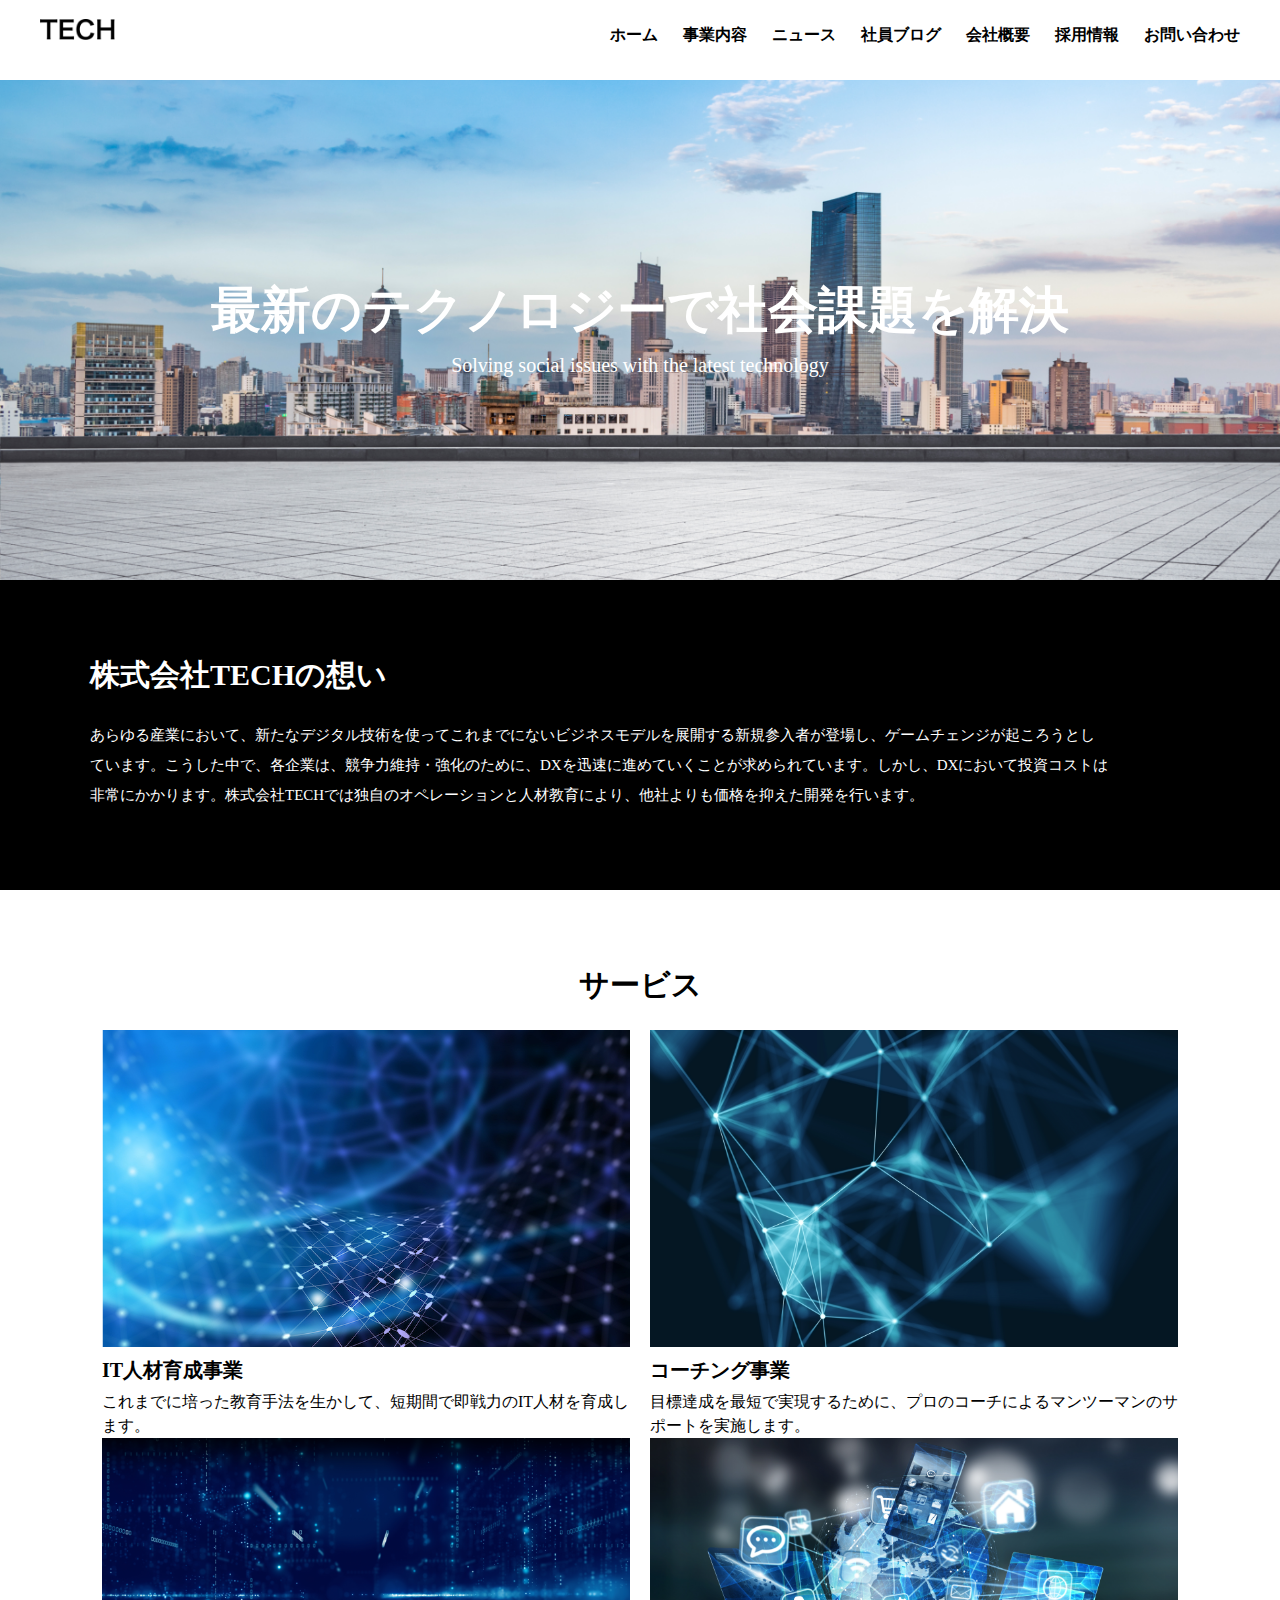
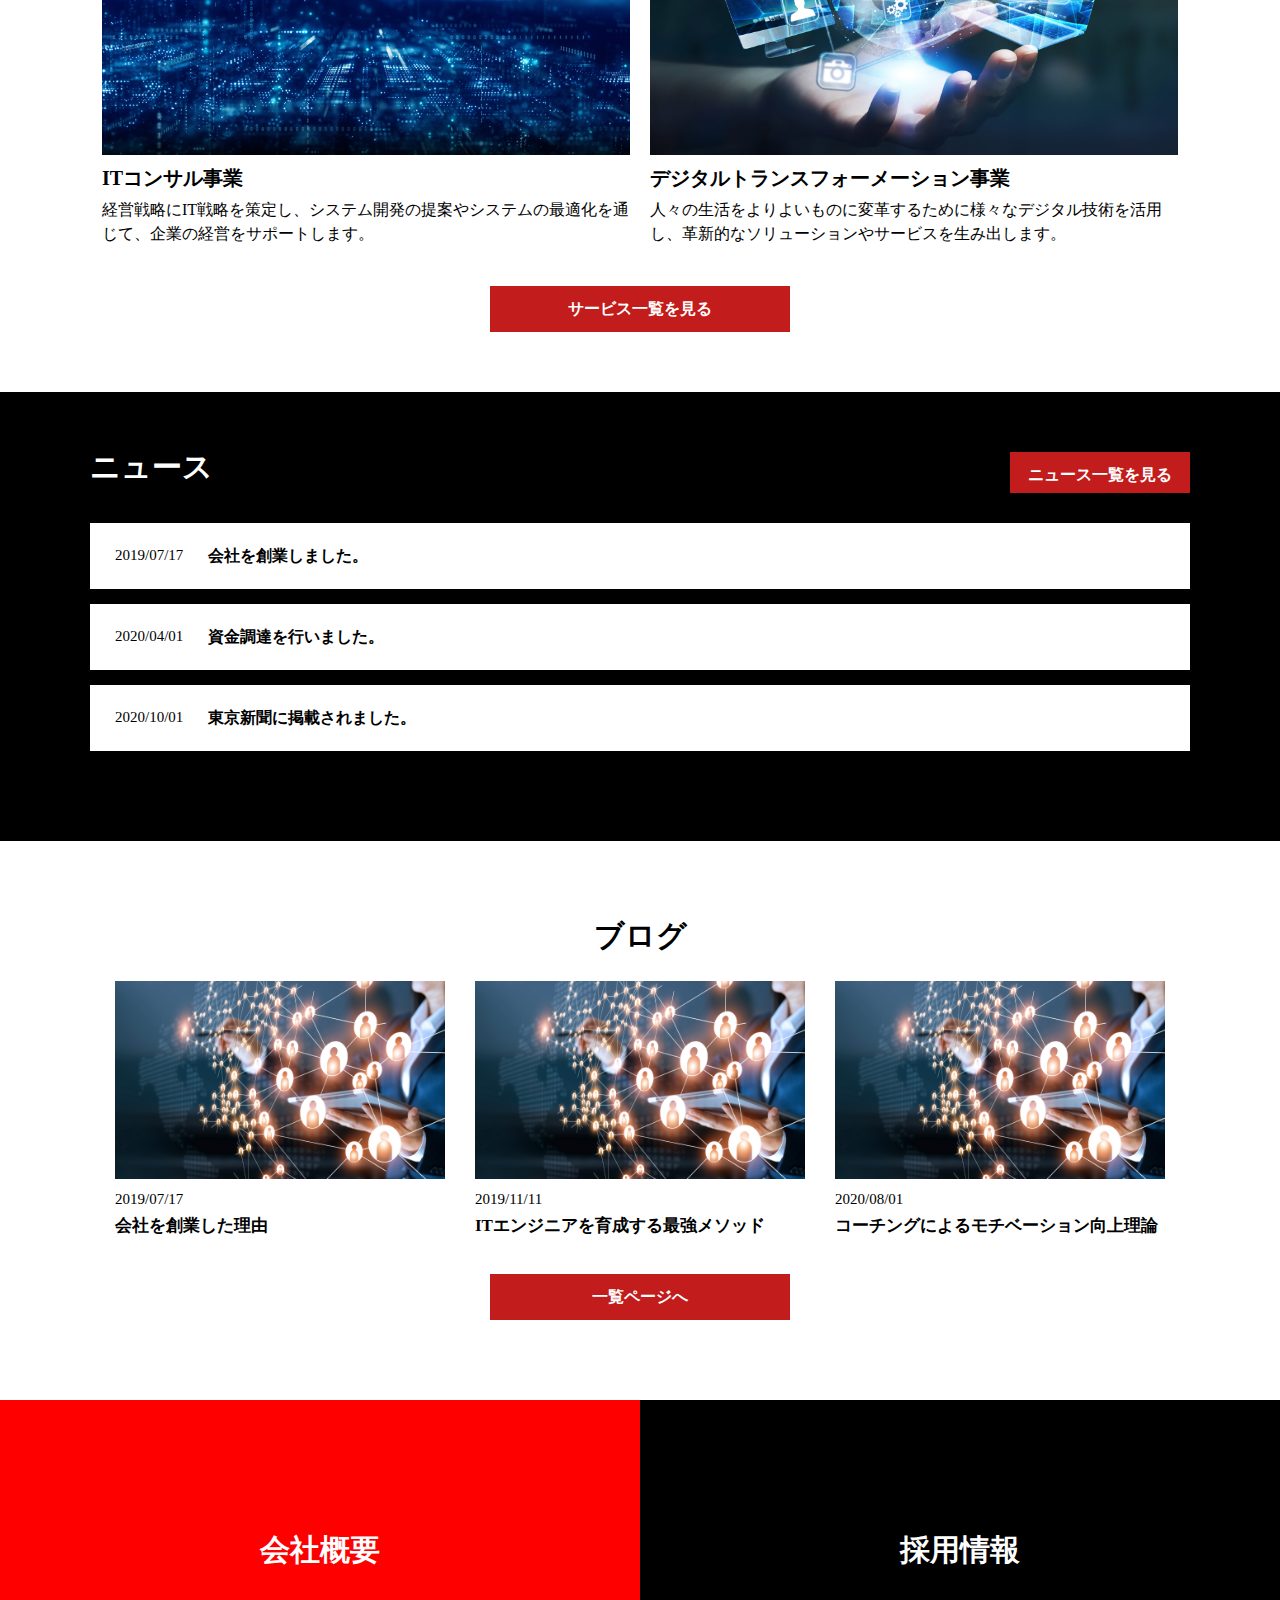
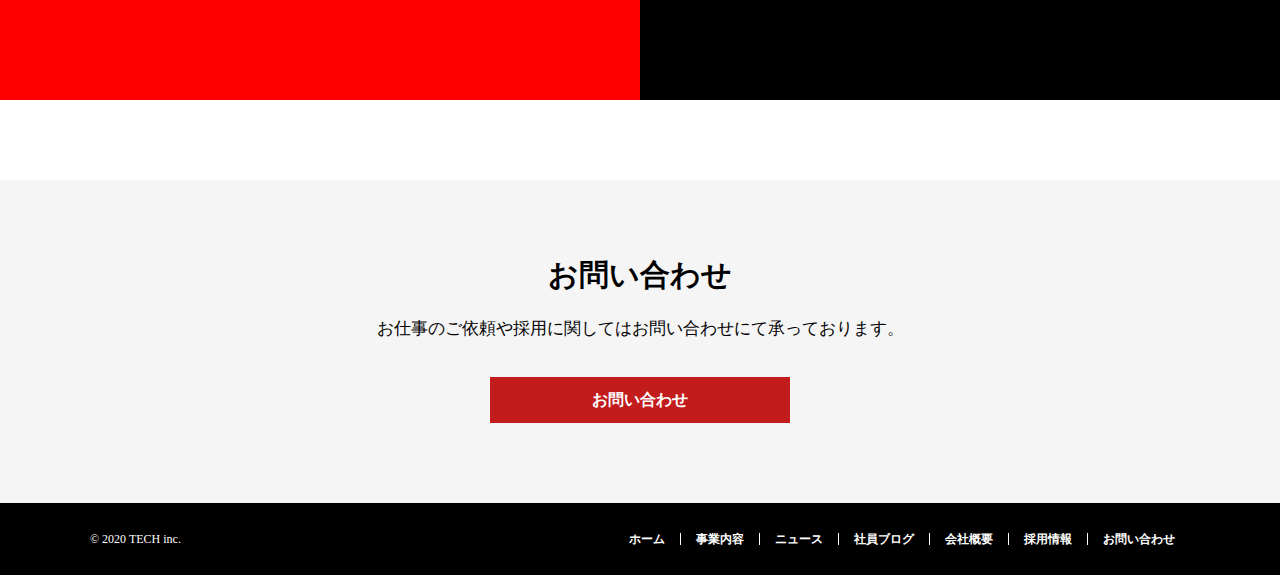
==== index.html @ f56079e8 "first-commit" ====
<!DOCTYPE html>
<html lang="jp">

<head>
  <meta charset="UTF-8">
  <meta name="viewport" content="width=device-width, initial-scale=1.0">
  <link rel="stylesheet" href="css/index.css">
  <link rel="stylesheet" href="css/reset.css">
  <title>CSS演習問題</title>
</head>

<body>
  <header class="header flex__item">
    <div class="header__logo">
      <img src="img/logo.png" alt="">
    </div>
    <nav class="header__nav"　id="header__nav">
      <ul class="header__nav-list">
        <li class="header__nav-list-link"><a href="index.html">ホーム</a></li>
        <li class="header__nav-list-link"><a href="service.html">事業内容</a></li>
        <li class="header__nav-list-link"><a href="news.html">ニュース</a></li>
        <li class="header__nav-list-link"><a href="blog.html">社員ブログ</a></li>
        <li class="header__nav-list-link"><a href="company.html">会社概要</a></li>
        <li class="header__nav-list-link"><a href="recruit.html">採用情報</a></li>
        <li class="header__nav-list-link"><a href="contact.html">お問い合わせ</a></li>
      </ul>
    </nav>
    <div class="menu" id="menu">
      <span class="menu__line--top"></span>
      <span class="menu__line--middle"></span>
      <span class="menu__line--bottom"></span>
    </div>
    <nav class="drawer-nav" id="drawer-nav">
      <ul class="drawer-nav-list">
        <li class="drawer-nav-item"><a href="index.html">ホーム</a></li>
        <li class="drawer-nav-item"><a href="service.html">事業内容</a></li>
        <li class="drawer-nav-item"><a href="news.html">ニュース</a></li>
        <li class="drawer-nav-item"><a href="blog.html">社員ブログ</a></li>
        <li class="drawer-nav-item"><a href="company.html">会社概要</a></li>
        <li class="drawer-nav-item"><a href="recruit.html">採用情報</a></li>
        <li class="drawer-nav-item"><a href="contact.html">お問い合わせ</a></li>
      </ul>
    </nav>
  </header>
  <main>
    <div class="firstview">
      <div class="firstview__content">
        <h1 class="firstview__content-eyecatch">最新のテクノロジーで社会課題を解決</h1>
        <p class="firstview__content-sub-copy">Solving social issues with the latest technology</p>
      </div>
    </div>

      <div id="vision">
        <div class="vision__comment container">
          <h1 class="vision__comment-title">株式会社TECHの想い</h1>
          <p class="vision__comment-main">あらゆる産業において、新たなデジタル技術を使ってこれまでにないビジネスモデルを展開する新規参入者が登場し、ゲームチェンジが起ころうとし<br>ています。こうした中で、各企業は、競争力維持・強化のために、DXを迅速に進めていくことが求められています。しかし、DXにおいて投資コストは<br>非常にかかります。株式会社TECHでは独自のオペレーションと人材教育により、他社よりも価格を抑えた開発を行います。</p>
          </div>
        </div>

      <div id="service">
        <div class="service__comment container">
          <h2 class="service__ttl">サービス</h2>
            <div class="flex__service">
              <div class="flex__service-all">
               <img src="img/service1.png" alt="">
                  <h3 class="flex__service-ttl">IT人材育成事業</h3>
                  <p class="flex__service-main">これまでに培った教育手法を生かして、短期間で即戦力のIT人材を育成します。</p>
              </div>

              <div class="flex__service-all">
                <img src="img/service2.png" alt="">
                  <h3 class="flex__service-ttl">コーチング事業</h3>
                  <p class="flex__service-main">目標達成を最短で実現するために、プロのコーチによるマンツーマンのサポートを実施します。</p>
              </div>

              <div class="flex__service-all">
                <img src="img/service3.png" alt="">
                  <h3 class="flex__service-ttl">ITコンサル事業</h3>
                  <p class="flex__service-main">経営戦略にIT戦略を策定し、システム開発の提案やシステムの最適化を通じて、企業の経営をサポートします。</p>
              </div>

              <div class="flex__service-all">
                <img src="img/service4.png" alt="">
                  <h3 class="flex__service-ttl">デジタルトランスフォーメーション事業</h3>
                  <p class="flex__service-main">人々の生活をよりよいものに変革するために様々なデジタル技術を活用し、革新的なソリューションやサービスを生み出します。</p>
              </div>
            </div>
          </div>
          <a href="service.html" class="service__link">サービス一覧を見る</a>
        </div>

    <div id="news">
      <div class="news container">
      <div class="news flex__item">
        <h2>ニュース</h2>
        <a href="" class="news__link">ニュース一覧を見る</a>
      </div>
      <ul class="news__list">
        <li>
          <a class="news__list-link" href="">
            <span class="news__list-data">2019/07/17</span>
            <span class="news__list-detail">会社を創業しました。</span>
          </a>
        </li>
        <li>
          <a class="news__list-link" href="">
            <span class="news__list-data">2020/04/01</span>
            <span class="news__list-detail">資金調達を行いました。</span>
          </a>
        </li>
        <li>
          <a class="news__list-link" href="">
            <span class="news__list-data">2020/10/01</span>
            <span class="news__list-detail">東京新聞に掲載されました。</span>
          </a>
        </li>
      </ul>
      </div>
    </div>

    <div id="blog">
      <div class="blog container">
        <h2 class="blog__ttl">ブログ</h2>
        <div class="flex__blog">
          <a class="blog-wrap__item" href="">
            <img src="img/blog.png" alt="" class="blog-wrap__item-eyecatch">
            <div class="blog-wrap__item-content">
              <p class="blog-wrap__item-content-date">2019/07/17</p>
              <h3 class="blog-wrap__item-content-main">会社を創業した理由</h3>
            </div>
          </a>
          <a class="blog-wrap__item" href="">
            <img src="img/blog.png" alt="" class="blog-wrap__item-eyecatch">
            <div class="blog-wrap__item-content">
              <p class="blog-wrap__item-content-date">2019/11/11</p>
              <h3 class="blog-wrap__item-content-main">ITエンジニアを育成する最強メソッド</h3>
            </div>
          </a>
          <a class="blog-wrap__item" href="">
            <img src="img/blog.png" alt="" class="blog-wrap__item-eyecatch">
            <div class="blog-wrap__item-content">
              <p class="blog-wrap__item-content-date">2020/08/01</p>
              <h3 class="blog-wrap__item-content-main">コーチングによるモチベーション向上理論</h3>
            </div>
          </a>
        </div>
        <a href="blog.html" class="blog__link">一覧ページへ</a>
      </div>
    </div>

      <div id="recruit">
        <div class="flex__item">
          <a class="recruit__item recruit__item--first" href="company.html">
            <h2 class="recruit__item-ttl">会社概要</h2>
          </a>
          <a class="recruit__item recruit__item--second" href="recruit.html">
            <h2 class="recruit__item-ttl">採用情報</h2>
          </a>
        </div>
      </div>
      
      <div id="contact">
        <h2 class="contact__ttl">お問い合わせ</h2>
        <p class="contact-main">お仕事のご依頼や採用に関してはお問い合わせにて承っております。</p>
        <a href="contact.html" class="contact__btn">お問い合わせ</a>
      </div>
      </main>

      <footer class="footer">
        <div class="footer__item container">
        <p class="footer__copyright">© 2020 TECH inc.</p>
        <nav class="footer__nav">
          <ul class="footer__nav-list">
            <li class="footer__nav-list-link"><a href="index.html">ホーム</a></li>
            <li class="footer__nav-list-link"><a href="service.html">事業内容</a></li>
            <li class="footer__nav-list-link"><a href="news.html">ニュース</a></li>
            <li class="footer__nav-list-link"><a href="blog.html">社員ブログ</a></li>
            <li class="footer__nav-list-link"><a href="company.html">会社概要</a></li>
            <li class="footer__nav-list-link"><a href="recruit.html">採用情報</a></li>
            <li class="footer__nav-list-link"><a href="contact.html">お問い合わせ</a></li>
          </ul>
        </nav>
        </div>
      </footer>
      <script src="js/main.js"></script>
      </body>
      
      </html>
---- css/index.css ----
img {
  width: 100%;
  height: auto;
}

a {
  color: black;
  font-weight: bold;
  text-decoration: none;
}

li {
  list-style: none;
}

body {
  line-height: 1.7;
}

.flex__item {
  display: flex;
  justify-content: space-between;
}
.container{
  width: 1100px;
  margin: 0px auto;
}
/*--------------------- header--------------------- */

.header {
  position: sticky;
  top: 0;
  height: 70px;
  line-height: 70px;
  background-color: white;
  z-index: 1;
}

.header__logo {
  width: 75px;
  margin-left: 40px;
}

.header__nav {
  margin-right: 40px;
}

.header__nav-list {
  display: flex;
}

.header__nav-list li {
  margin-right: 25px;
}

.header__nav-list li:last-child {
  margin-right: 0;
}

.header__nav-list-link {
  display: inline-block;
}
.menu{
  display: none;
}

.drawer-nav{
    display: none;
  }
/*--------------------- firstview--------------------- */
.firstview {
  margin-top: 10px;
  width: 100%;
  height: 500px;
}

.firstview__content {
  display: flex;
  justify-content: center;
  align-items: center;
  flex-direction: column;
  width: 100%;
  height: 100%;
  background-image: url("../img/mv.png");
  background-position: center center;
  background-repeat: no-repeat;
  background-size: cover;
}

.firstview__content-eyecatch {
  color: white;
  font-size: 50px;
  text-align: center;
}


.firstview__content-sub-copy {
  margin-top: 20px;
  font-size: 20px;
  color: white;
  text-align: center;
}

/*---------------------vision--------------------- */

#vision {
  background: black;
  width: 100%;
  display: flex;
  align-items: center;
  justify-content: center;
  padding: 80px 0px;
}

.vision__comment{
  color: white;
}

.vision__comment-title{
  font-size: 30px;
  padding-bottom: 30px;
}
.vision__comment-main{
  font-size: 15px;
  line-height: 2em;
}

/*---------------------service--------------------- */
#service {
  padding-top: 80px;
}

.service__ttl{
  font-size: 30px;
  padding-bottom: 30px;
  text-align: center;
}

.flex__service{
  display: flex;
  flex-wrap: wrap;
  justify-content: center;
}
.flex__service-all{
  width: 48%;
  padding: 0px 10px;
}
.flex__service-ttl{
  padding: 10px 0px;
  font-size: 20px;
}
.flex__service-main{
  line-height: 1.5em;
}
.service__link{
  display: block;
  margin: 40px auto 0;
  width: 300px;
  text-align: center;
  padding: 15px 0;
  background: #c21c1c;
  color: white;
  transition: 0.4s;
}

/*--------------------- news--------------------- */
#news{
  margin-top:60px;
  padding: 60px 0px;
  background: black;
}

.news h2{
  font-size: 30px;
  color: white;
}

.news__link{
  margin: 0px left;
  width: 180px;
  text-align: center;
  padding: 15px 0px 10px 0px;
  background: #c21c1c;
  color: white;
}

.news__list {
  margin-top: 15px 0px;
  padding: 15px 0 30px;
}

.news__list-link {
  margin-top: 15px;
  padding: 25px;
  display: flex;
  transition: 0.4s;
  background-color: white;
}
.news__list-data{
  padding: 0px 25px 0px 0px;
  font-size: 15px;
  font-weight: normal;
}


/*---------------------blog--------------------- */
#blog {
  padding-top: 80px;
}
.blog__ttl{
  font-size: 30px;
  padding-bottom: 30px;
  text-align: center;
}
.flex__blog{
  display: flex;
  flex-wrap: wrap;
  justify-content: center;
}

.blog-wrap__item {
  width: 30%;
  padding: 0px 15px;
}

.blog-wrap__item-content-date{
  padding: 10px 0px;
  font-size: 15px;
  font-weight: normal;
}
.blog-wrap__item-content-main{
  font-size: 17px;
}
.blog-wrap__item-content-tag {
  font-size: 14px;
  margin-top: 30px;
}

.blog__link {
  display: block;
  margin: 40px auto 0;
  width: 300px;
  text-align: center;
  padding: 15px 0;
  background: #c21c1c;
  color: white;
  transition: 0.4s;
}

/*---------------------recruit--------------------- */

#recruit {
  margin-top: 80px;
}

.recruit__item {
  height: 300px;
  position: relative;
  width: 50%;
  display: block;
  transition: 0.4s;
}

.recruit__item:hover {
  filter: grayscale(1);
  transition: 0.4s;
}

.recruit__item--first {
  background-color: red;
}

.recruit__item--second {
  background-color: black;
}

.recruit__item-ttl {
  position: absolute;
  top: 50%;
  left: 50%;
  transform: translate(-50%, -50%);
  color: #fff;
  font-size: 30px;
}

/*---------------------contact--------------------- */

#contact {
  margin-top: 80px;
  padding: 80px 0px;
  text-align: center;
  background-color: #f5f5f5;
}

.contact__ttl {
  font-size: 30px;
  padding-bottom: 30px;
}
.contact-main{
  font-size: 17px;
  padding-bottom: 30px;
}
.contact__btn {
  display: block;
  margin: 10px auto 0;
  width: 300px;
  text-align: center;
  padding: 15px 0;
  background: #c21c1c;
  color: white;
  transition: 0.4s;
}

/*---------------------footer--------------------- */

.footer {
  text-align: center;
  font-size: 12px;
  padding: 30px 0px;
  background: black;
  color: white;
}

.footer__item{
  display: flex;
  flex-wrap: wrap;
  justify-content: space-between;
  align-items: center;
  color: white;
}

.footer__nav-list{
  display: flex;
  flex-wrap: wrap;
}

.footer__nav-list li {
  padding:0px 15px
}

.footer__nav-list li+li {
	border-left:1px solid white;
}

.footer__nav a{
  color: white;
}


/*---------------------footer--------------------- */
@media screen and (max-width: 768px) {
.container{
  width: 80%;
}

.header__nav{
    display: none;
  }
.menu{
  display: none;
  display: inline-block;
  width: 36px;
  height: 32px;
  cursor: pointer;
  position: relative;
  right: 20px;
  top: 20px;
  z-index: 10;
}
.menu__line--top,
.menu__line--middle,
.menu__line--bottom {
  display: inline-block;
  width: 100%;
  height: 4px;
  background-color: #000;
  position: absolute;
  transition: 0.5s;
}
.menu__line--top {
  top: 0;
}
.menu__line--middle {
  top: 14px;
}
.menu__line--bottom {
  bottom: 0;
}
.menu.open span:nth-of-type(1) {
  top: 14px;
  transform: rotate(45deg);
}
.menu.open span:nth-of-type(2) {
  opacity: 0;
}
.menu.open span:nth-of-type(3) {
  top: 14px;
  transform: rotate(-45deg);
}

.drawer-nav{
    display: block;
    position: absolute;
    height: 100vh;
    width: 100%;
    top: 0;
    left: -100%;
    background: #fff;
    transition: .7s;
    text-align: center;
    padding-bottom: 40px;
  }

  .drawer-nav-list {
    padding-top: 40px;
    text-align: center;
  }

  .drawer-nav-item {
    margin-top: 20px;
    color: #0033cc;
    font-size: 18px;
  }

  .in {
    transform: translateX(100%);
  }

  .flex__service-all{
  width: 100%;
  padding-bottom: 10px;
}
  .blog-wrap__item{
  width: 100%;
  padding-bottom: 10px;
  }


  .footer__nav-list-link {
    text-align: center;
    width: 100%;
  }

  .footer__nav-list li+li {
	border-left:1px solid black;
}
}
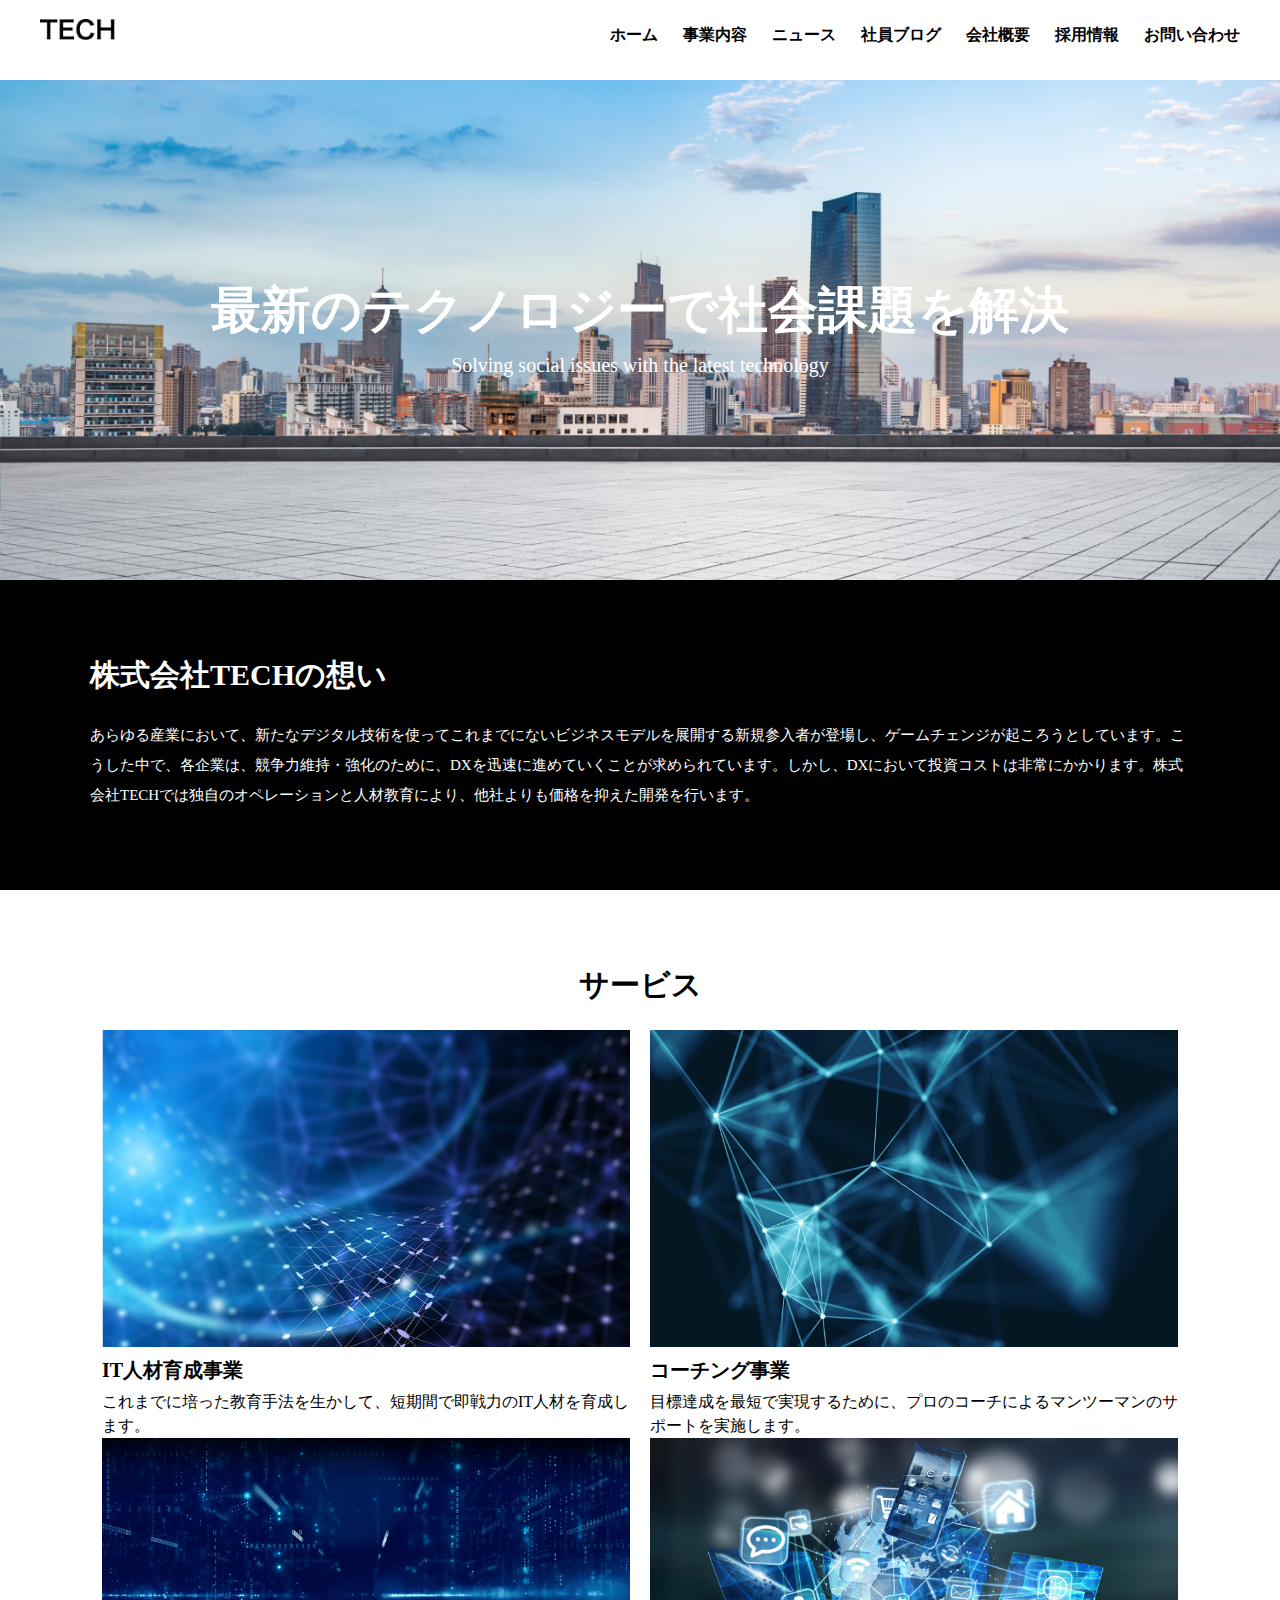
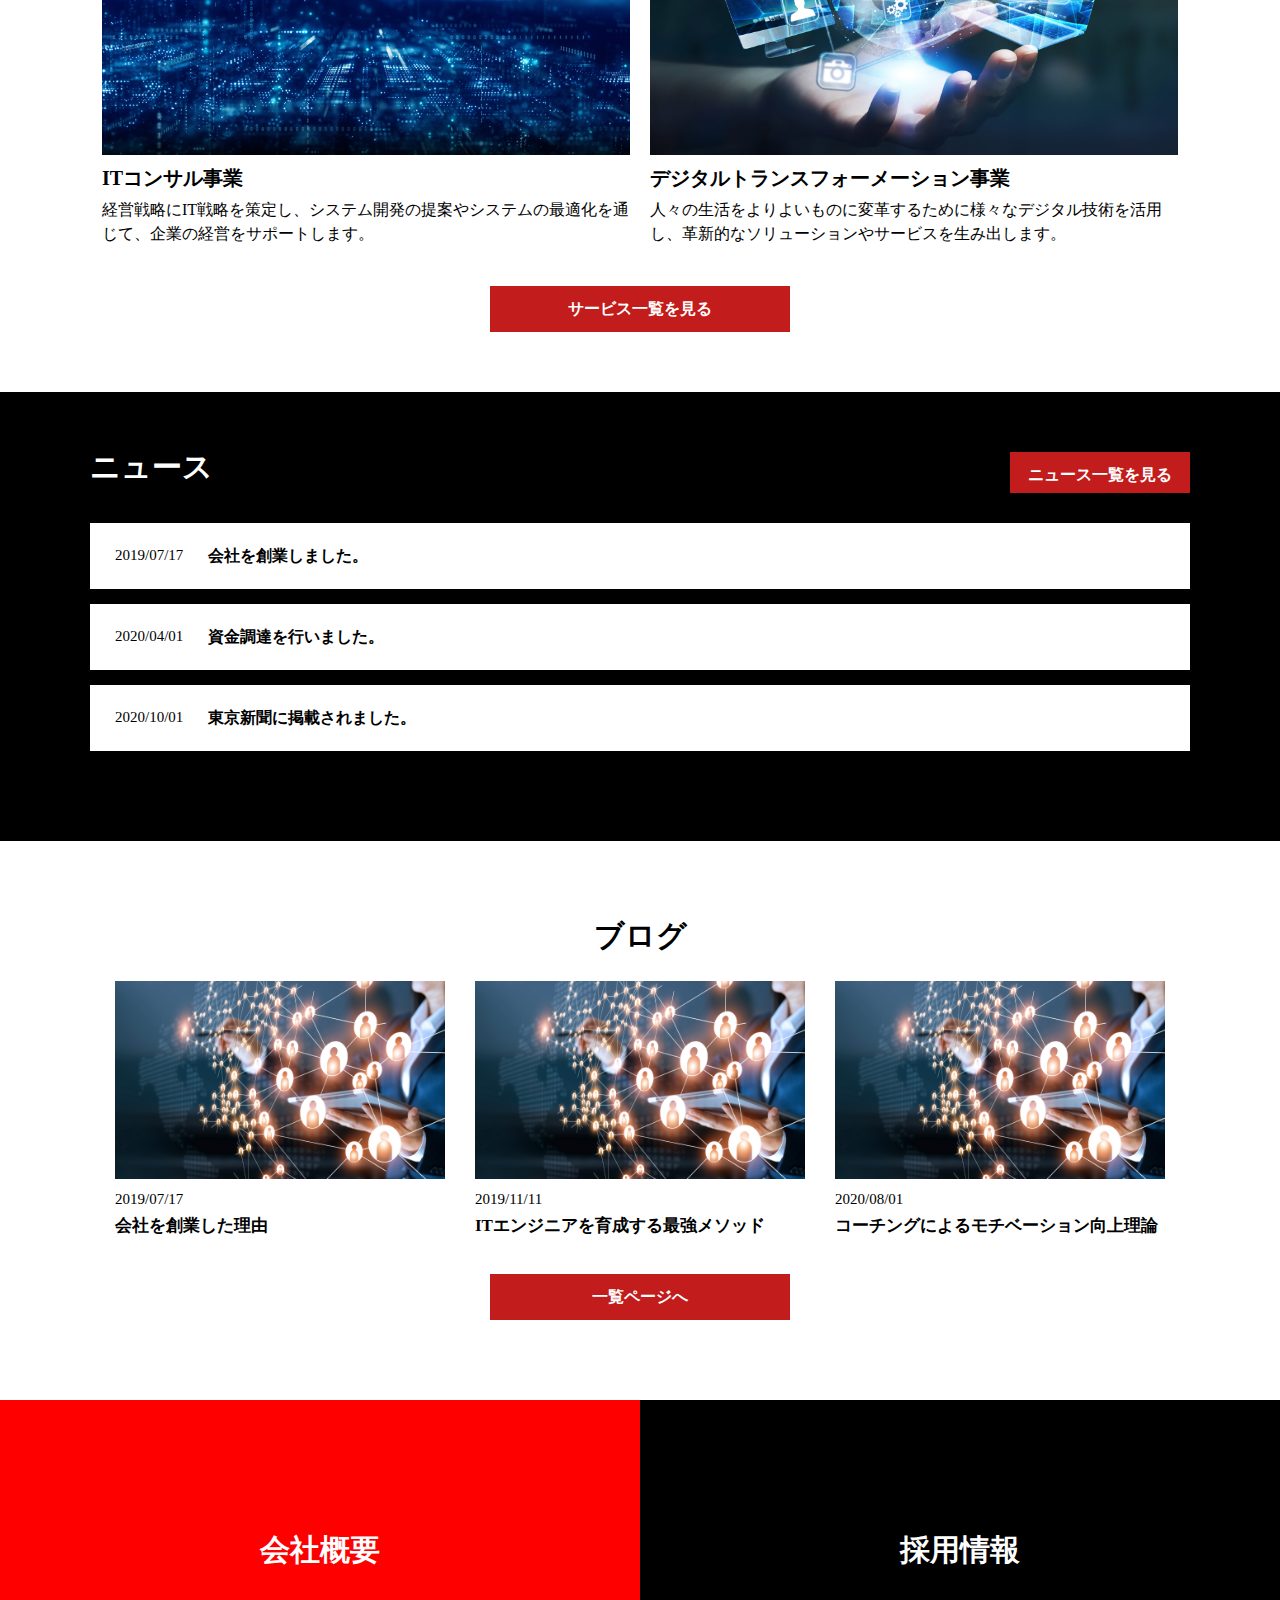
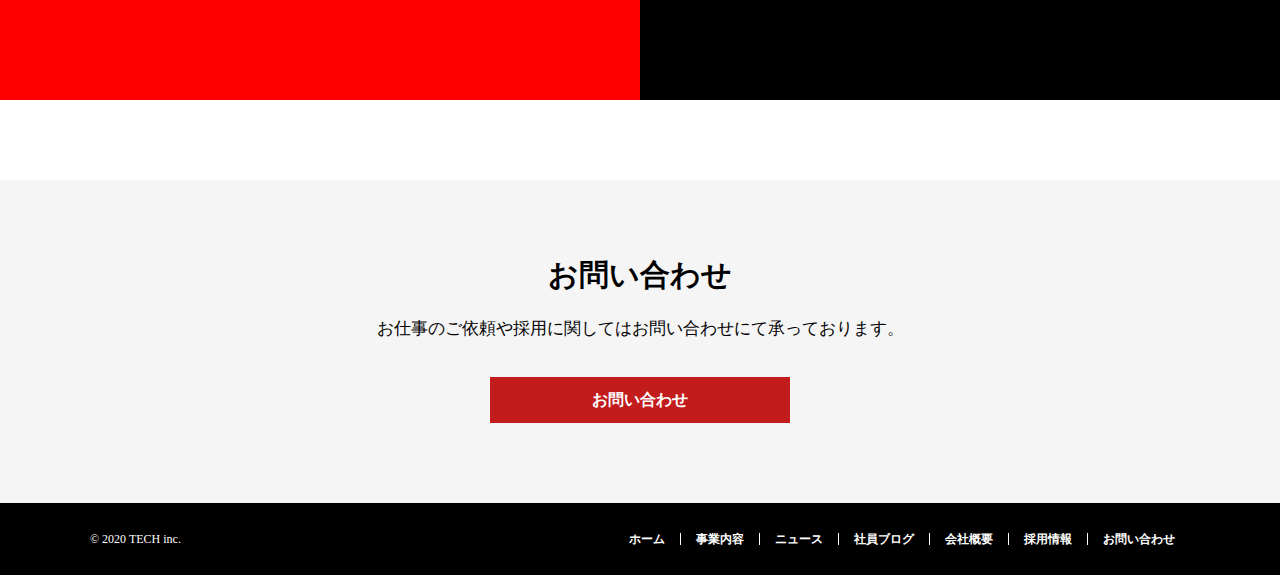
==== commit 645b52aa: "Add files via upload" ====
--- a/index.html
+++ b/index.html
@@ -53,7 +53,7 @@
       <div id="vision">
         <div class="vision__comment container">
           <h1 class="vision__comment-title">株式会社TECHの想い</h1>
-          <p class="vision__comment-main">あらゆる産業において、新たなデジタル技術を使ってこれまでにないビジネスモデルを展開する新規参入者が登場し、ゲームチェンジが起ころうとし<br>ています。こうした中で、各企業は、競争力維持・強化のために、DXを迅速に進めていくことが求められています。しかし、DXにおいて投資コストは<br>非常にかかります。株式会社TECHでは独自のオペレーションと人材教育により、他社よりも価格を抑えた開発を行います。</p>
+          <p class="vision__comment-main">あらゆる産業において、新たなデジタル技術を使ってこれまでにないビジネスモデルを展開する新規参入者が登場し、ゲームチェンジが起ころうとしています。こうした中で、各企業は、競争力維持・強化のために、DXを迅速に進めていくことが求められています。しかし、DXにおいて投資コストは非常にかかります。株式会社TECHでは独自のオペレーションと人材教育により、他社よりも価格を抑えた開発を行います。</p>
           </div>
         </div>
 
